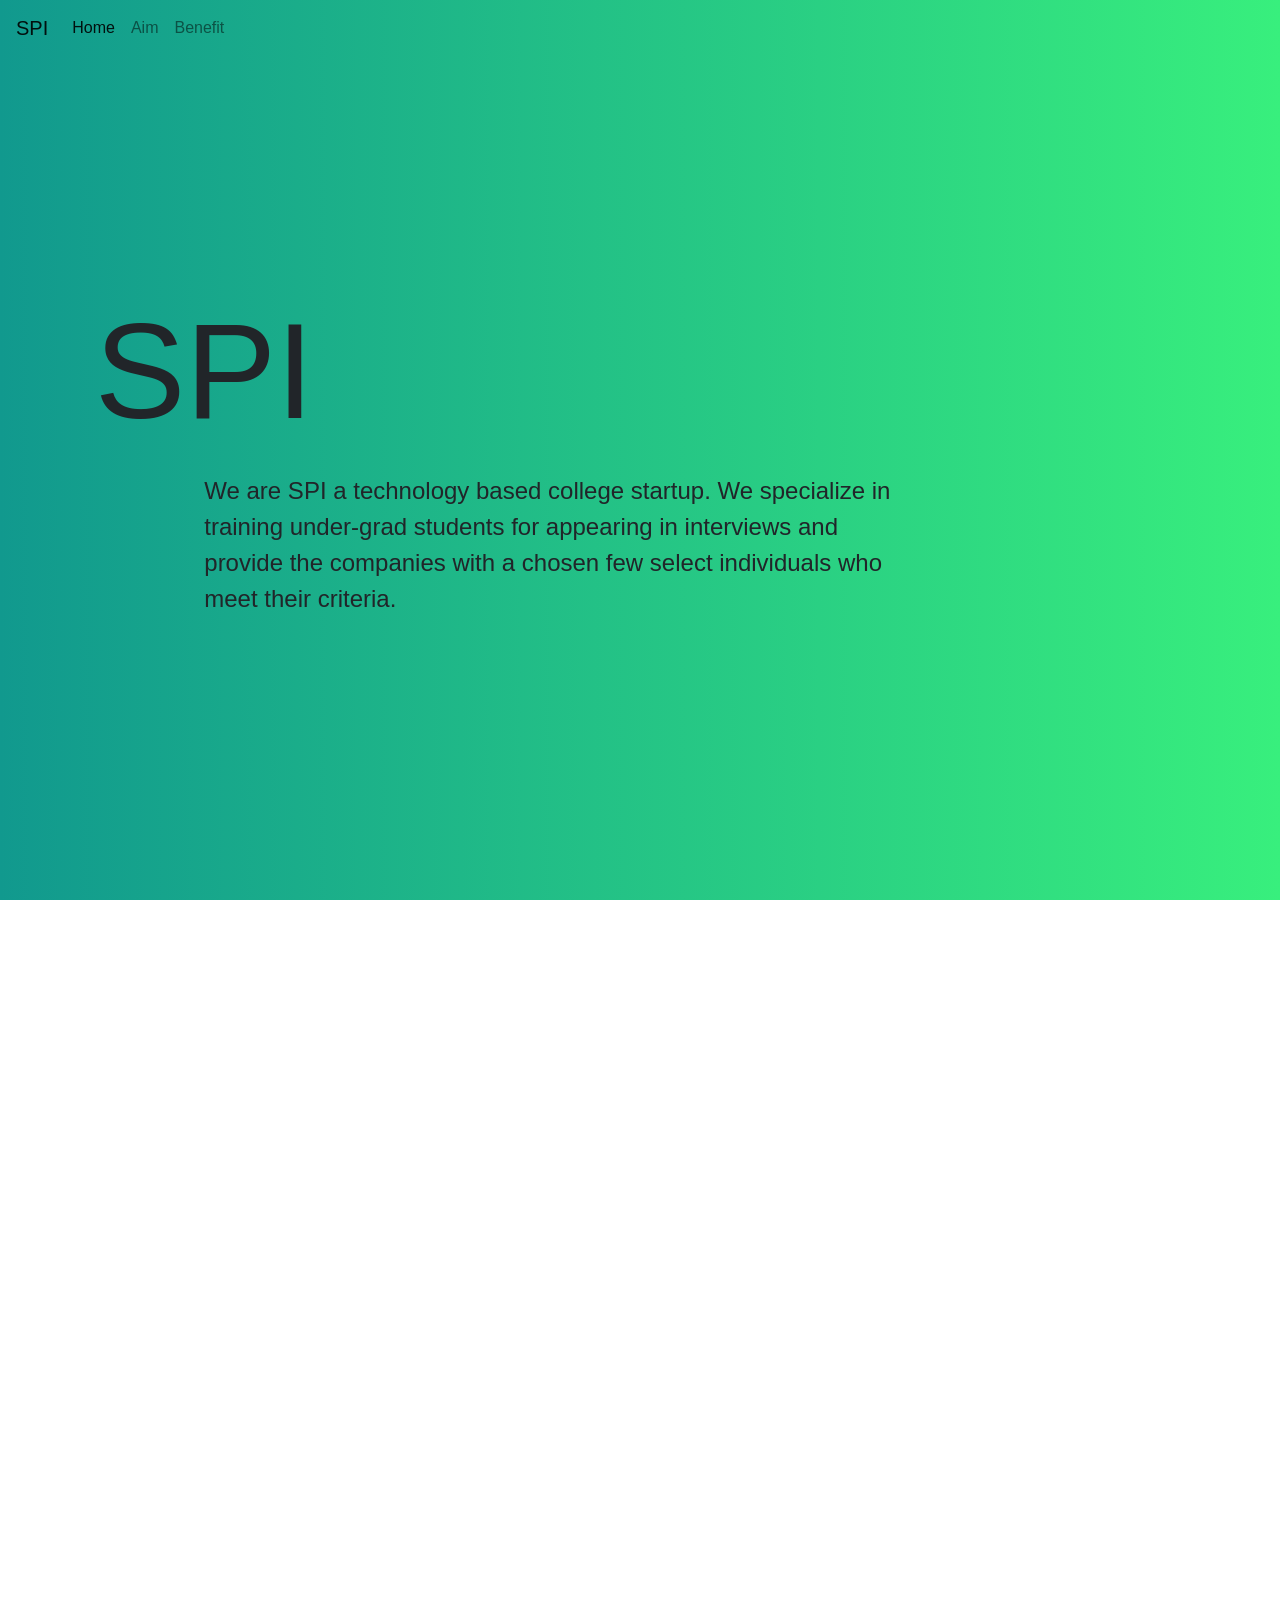
==== index.html @ d39cad58 "changed name from home to index.html" ====
<!DOCTYPE html>
<html lang="en">

<head>
    <meta name="viewport" content="width=device-width, initial-scale=1">
    <link rel="stylesheet" href="https://stackpath.bootstrapcdn.com/bootstrap/4.3.1/css/bootstrap.min.css"
        integrity="sha384-ggOyR0iXCbMQv3Xipma34MD+dH/1fQ784/j6cY/iJTQUOhcWr7x9JvoRxT2MZw1T" crossorigin="anonymous">
    <link rel="stylesheet" type="text/css" href="main.css">
    <title>SPI</title>
</head>

<body>
    <div class="intro-cover" id="intro">
        <nav class="navbar navbar-expand-lg navbar-light">
            <a class="navbar-brand" href="#intro">SPI</a>
            <button class="navbar-toggler" type="button" data-toggle="collapse" data-target="#navbarNav"
                aria-controls="navbarNav" aria-expanded="false" aria-label="Toggle navigation">
                <span class="navbar-toggler-icon"></span>
            </button>
            <div class="collapse navbar-collapse" id="navbarNav">
                <ul class="navbar-nav">
                    <li class="nav-item active">
                        <a class="nav-link" href="#intro">Home <span class="sr-only">(current)</span></a>
                    </li>
                    <li class="nav-item">
                        <a class="nav-link" href="#aim">Aim</a>
                    </li>
                    <li class="nav-item">
                        <a class="nav-link" href="#benefit">Benefit</a>
                    </li>

                </ul>
            </div>
        </nav>

        <div class="intro">
            <div class="intro-heading">SPI</div>
            <div class="intro-description">
                We are SPI a technology based college startup. We specialize in training under-grad students for
                appearing in interviews and provide the companies with a chosen few select individuals who meet their
                criteria.
            </div>
        </div>

    </div>

    <div class="aim-cover" id="aim">
        <div class="aim">
            <div class="aim-heading">
                our aim
            </div>
            <div class="aim-description">
                In a country like India thousands of students graduate every year. But even though they have the degree
                most of them do not meet the criteria for working in a company. Many companies waste a ton of resources
                trying to select the students with necessary technical skills. This is where SPI comes in.
                <br>
                SPI aims to estabilish a rating system based on ones technical skills to help them get their dream job
                as well as help companies get their dream employees. We aim to provide a detailed summary of a students
                techical skills to the companies which will help them choose a suitable employee from the large pool of
                students appearing for job interviews every year
            </div>
        </div>
    </div>

    <div class="benefit-cover" id="benefit">
        <div class="benefit">
            <div class="benefit-heading">
                Benefits
            </div>
            <div class="benefit-flex-wrapper">
                <div class="card card-style">
                    <img src="images/student-benefit.jpg" class="card-img-top" alt="...">
                    <div class="card-body">
                        <h5 class="card-title">Students</h5>
                        <p class="card-text">
                            SPI rating would really be helpful for students from not so elite colleges like
                            IITs/BITS/NITs to offer their deserving students the same opportunity as them.
                            <br>
                            It would be of immense help to students who do not have any official degree from a college
                            or are self schooled as due to the IIT culture in India many employers tend to overlook
                            them.
                        </p>
                    </div>
                </div>

                <div class="card card-style">
                    <img src="images/company benefit.jpg" class="card-img-top" alt="...">
                    <div class="card-body">
                        <h5 class="card-title">Companies</h5>
                        <p class="card-text">Companies won't have to utilize their time and resources on large scale
                            interviews and can just focus on the best candidates suitable for their company.</p>
                    </div>
                </div>
            </div>
        </div>
    </div>


    <script src="https://code.jquery.com/jquery-3.3.1.slim.min.js"
        integrity="sha384-q8i/X+965DzO0rT7abK41JStQIAqVgRVzpbzo5smXKp4YfRvH+8abtTE1Pi6jizo"
        crossorigin="anonymous"></script>
    <script src="https://cdnjs.cloudflare.com/ajax/libs/popper.js/1.14.7/umd/popper.min.js"
        integrity="sha384-UO2eT0CpHqdSJQ6hJty5KVphtPhzWj9WO1clHTMGa3JDZwrnQq4sF86dIHNDz0W1"
        crossorigin="anonymous"></script>
    <script src="https://stackpath.bootstrapcdn.com/bootstrap/4.3.1/js/bootstrap.min.js"
        integrity="sha384-JjSmVgyd0p3pXB1rRibZUAYoIIy6OrQ6VrjIEaFf/nJGzIxFDsf4x0xIM+B07jRM"
        crossorigin="anonymous"></script>
</body>

</html>
---- main.css ----
body,html{
    box-sizing: border-box;
    height: 100%;
    width: 100%;
    overflow-x: hidden;
}

.intro-cover{
    background: #11998e;  /* fallback for old browsers */
    background: -webkit-linear-gradient(to left, #38ef7d, #11998e);  /* Chrome 10-25, Safari 5.1-6 */
    background: linear-gradient(to left, #38ef7d, #11998e); /* W3C, IE 10+/ Edge, Firefox 16+, Chrome 26+, Opera 12+, Safari 7+ */
    height: 100vh;
    width: 100vw;
}

.intro{
    padding: 30px;
    display: grid;
    grid-template-columns: 1fr 1fr 3fr 2fr;
    grid-template-rows: 1fr 1fr 1fr;
    height: 70%;
    justify-items: center;
}

.intro-heading{  
    font-size: 8.5em;
    grid-area: 2/1/3/3;
    
    
}

.intro-description{
    grid-area: 3/2/4/4;
    font-size: 1.5em;
}

.aim-cover{
    height: 100vh;
    width: 100vw;
    background-color: #f2f2f2;
}

.aim{
    padding-left: 70px;
    display: grid;
    grid-template-rows: repeat(10,1fr);
    grid-template-columns: 1fr 2fr 1fr;
    height: 100%;
}

.aim-heading{
    grid-area: 3/1/6/4;
    font-size: 14em;
    text-transform: capitalize;
    
}

.aim-description{
    grid-area: 6/1/9/3;
    font-size: 1.5em;
    padding-left: 40px;
    padding-top: 20px;
}

.benefit-cover{
    height: 100vh;
    width: 100vw;
}

.benefit{
    display: grid;
    height: 100%;
    padding: 30px;
    grid-template-rows: repeat(10 1fr);
}

.benefit-flex-wrapper{
    display: flex;
    height: 100%;
    justify-content: space-evenly;
}

.benefit-heading{
    text-align: center;
    height: 25%;
    font-size: 5.5em;
}

.card-style{
    width: 24em;
    border-radius: 5px;
    overflow-y: auto;
}

@media (max-width:500px){
    .intro-heading{
        font-size: 3.5em;
        grid-column: 1/5;
    }
    .intro-description{
        grid-column: 1/5;
    }
    .intro{
        justify-items: center;
    }

    .aim-heading{
        font-size: 3.5em;
        grid-row: 2/4;
    }
    .aim-description{
        font-size: medium;
        grid-row: 3/9;
        padding-left: 0;
    }
    .aim{
        overflow-y: auto;
    }

    .benefit-flex-wrapper{
        flex-direction: column;
        height:75%
    }
    .card{
        margin-bottom: 10px;
        margin-top: 10px;
    }

    .card-style{
        width: 20em;
    }

}

@media (min-width:500px) and (max-width:850px){

    .aim-heading{
        font-size: 5.5em;
        grid-row: 2/4;
    }
    .aim-description{
        font-size: larger;
        grid-row: 4/9;
        padding-left: 0;
    }
    .aim{
        overflow-y: auto;
    }

    .benefit-flex-wrapper{
        flex-direction: column;
        height:75%
    }
    .card{
        margin-bottom: 10px;
        margin-top: 10px;
    }

    .card-style{
        width: 28em;
    }

}

@media (min-width:850px) and (max-width:1050px){
    .aim-heading{
        font-size: 5.5em;
        grid-row: 2/4;
    }
    .aim-description{
        font-size: larger;
        grid-row: 4/9;
        padding-left: 0;
    }
    .aim{
        overflow-y: auto;
    }
}
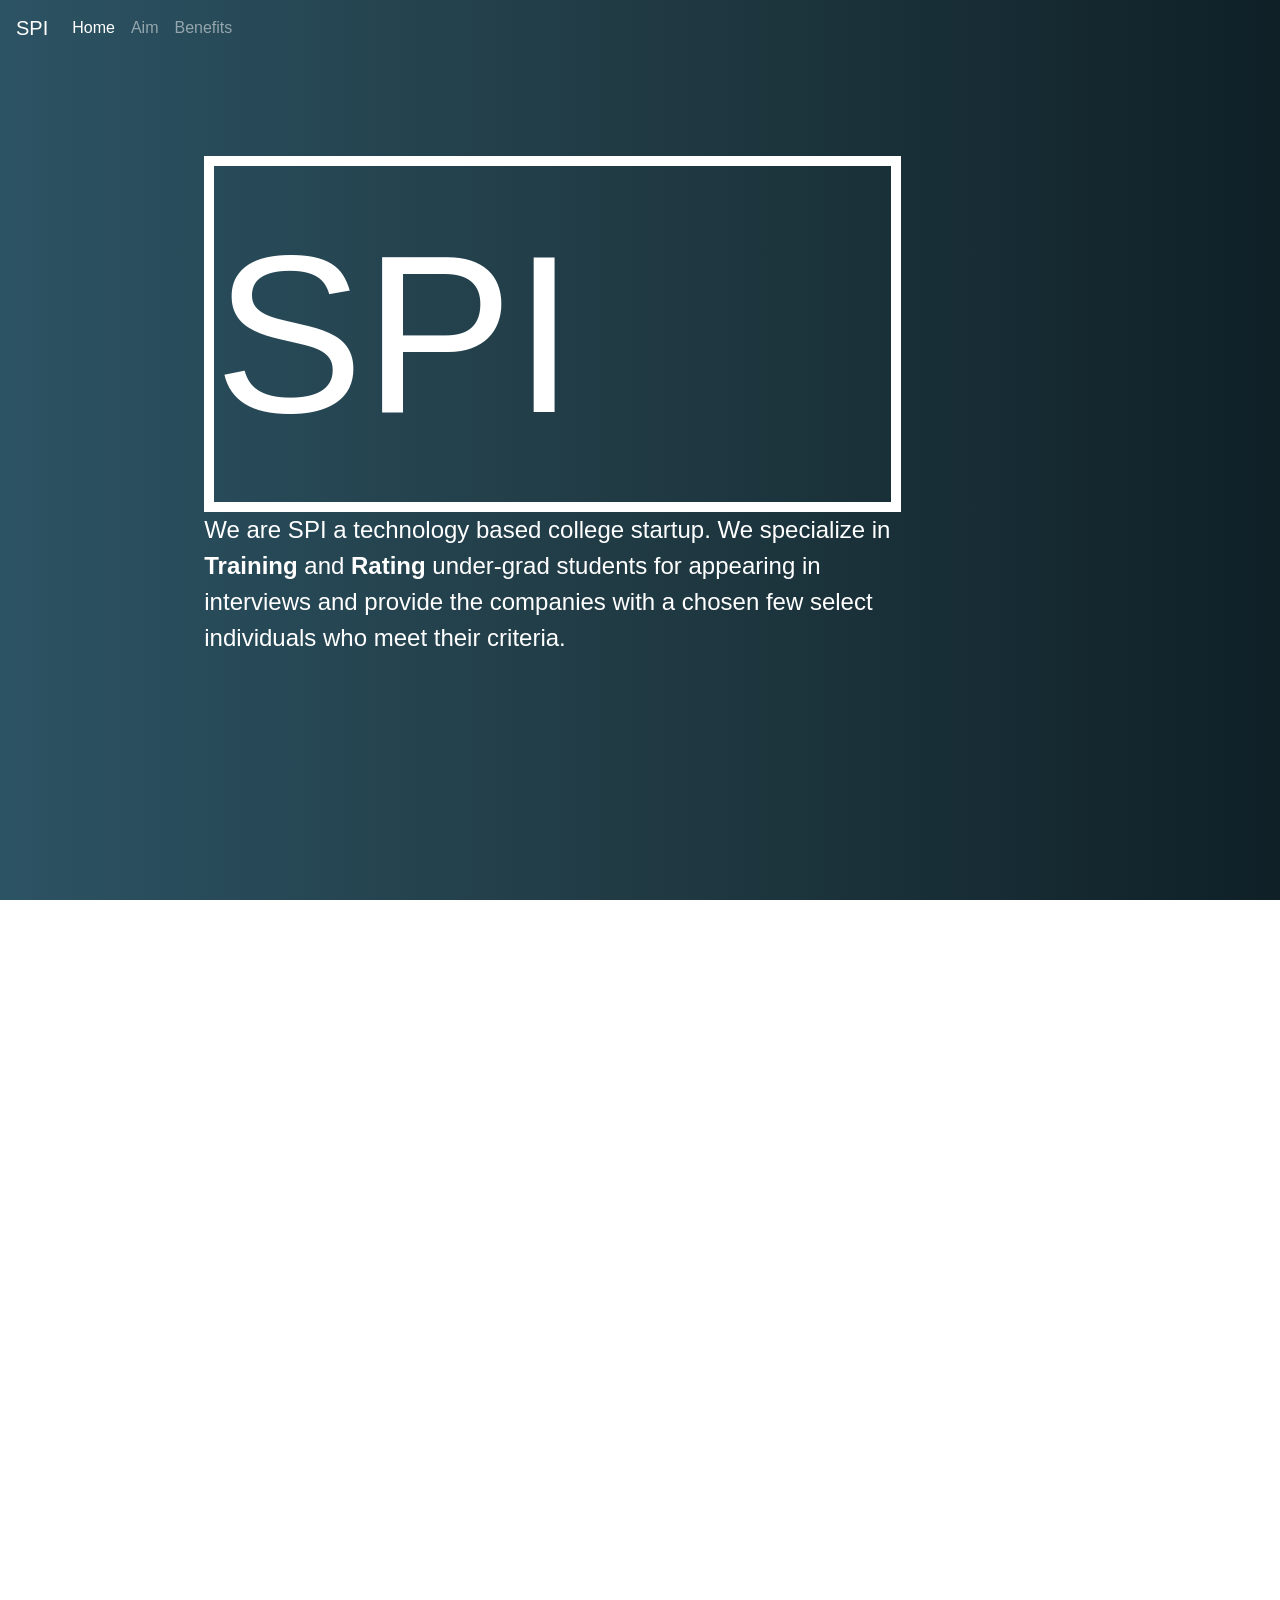
==== commit 6e3d7fcb: "made it look better" ====
--- a/index.html
+++ b/index.html
@@ -11,7 +11,7 @@
 
 <body>
     <div class="intro-cover" id="intro">
-        <nav class="navbar navbar-expand-lg navbar-light">
+        <nav class="navbar navbar-expand-lg navbar-dark">
             <a class="navbar-brand" href="#intro">SPI</a>
             <button class="navbar-toggler" type="button" data-toggle="collapse" data-target="#navbarNav"
                 aria-controls="navbarNav" aria-expanded="false" aria-label="Toggle navigation">
@@ -26,7 +26,7 @@
                         <a class="nav-link" href="#aim">Aim</a>
                     </li>
                     <li class="nav-item">
-                        <a class="nav-link" href="#benefit">Benefit</a>
+                        <a class="nav-link" href="#benefit">Benefits</a>
                     </li>
 
                 </ul>
@@ -36,7 +36,8 @@
         <div class="intro">
             <div class="intro-heading">SPI</div>
             <div class="intro-description">
-                We are SPI a technology based college startup. We specialize in training under-grad students for
+                We are SPI a technology based college startup. We specialize in <strong>Training</strong> and
+                <strong>Rating</strong> under-grad students for
                 appearing in interviews and provide the companies with a chosen few select individuals who meet their
                 criteria.
             </div>
@@ -56,8 +57,9 @@
                 <br>
                 SPI aims to estabilish a rating system based on ones technical skills to help them get their dream job
                 as well as help companies get their dream employees. We aim to provide a detailed summary of a students
-                techical skills to the companies which will help them choose a suitable employee from the large pool of
-                students appearing for job interviews every year
+                techical skills which will be calculated using our <strong>Skill Proficiency Index</strong> to the
+                companies which will help them choose a suitable employee from the large pool of
+                students appearing for job interviews every year.
             </div>
         </div>
     </div>
@@ -65,7 +67,7 @@
     <div class="benefit-cover" id="benefit">
         <div class="benefit">
             <div class="benefit-heading">
-                Benefits
+                BENEFITS
             </div>
             <div class="benefit-flex-wrapper">
                 <div class="card card-style">
--- a/main.css
+++ b/main.css
@@ -4,14 +4,20 @@
     height: 100%;
     width: 100%;
     overflow-x: hidden;
+    background: #0F2027;  /* fallback for old browsers */
+    background: -webkit-linear-gradient(to right, #2C5364, #203A43, #0F2027);  /* Chrome 10-25, Safari 5.1-6 */
+    background: linear-gradient(to right, #2C5364, #203A43, #0F2027); /* W3C, IE 10+/ Edge, Firefox 16+, Chrome 26+, Opera 12+, Safari 7+ */
+
 }
 
 .intro-cover{
-    background: #11998e;  /* fallback for old browsers */
-    background: -webkit-linear-gradient(to left, #38ef7d, #11998e);  /* Chrome 10-25, Safari 5.1-6 */
-    background: linear-gradient(to left, #38ef7d, #11998e); /* W3C, IE 10+/ Edge, Firefox 16+, Chrome 26+, Opera 12+, Safari 7+ */
+    /* background: #11998e;  /* fallback for old browsers */
+    /*background: -webkit-linear-gradient(to left, #38ef7d, #11998e);  Chrome 10-25, Safari 5.1-6
+    /* background: linear-gradient(to left, #38ef7d, #11998e); W3C, IE 10+/ Edge, Firefox 16+, Chrome 26+, Opera 12+, Safari 7+ */ 
     height: 100vh;
     width: 100vw;
+    color: white;
+    
 }
 
 .intro{
@@ -20,14 +26,14 @@
     grid-template-columns: 1fr 1fr 3fr 2fr;
     grid-template-rows: 1fr 1fr 1fr;
     height: 70%;
-    justify-items: center;
+
 }
 
 .intro-heading{  
-    font-size: 8.5em;
-    grid-area: 2/1/3/3;
-    
-    
+    font-size: 14em;
+    grid-area: 2/2/3/4;
+    border: 10px solid white;
+    border-radius: 0px;   
 }
 
 .intro-description{
@@ -52,8 +58,7 @@
 .aim-heading{
     grid-area: 3/1/6/4;
     font-size: 14em;
-    text-transform: capitalize;
-    
+    text-transform: capitalize;   
 }
 
 .aim-description{
@@ -85,6 +90,8 @@
     text-align: center;
     height: 25%;
     font-size: 5.5em;
+    color: white;
+    text-transform: capitalize;
 }
 
 .card-style{
@@ -92,6 +99,7 @@
     border-radius: 5px;
     overflow-y: auto;
 }
+
 
 @media (max-width:500px){
     .intro-heading{
